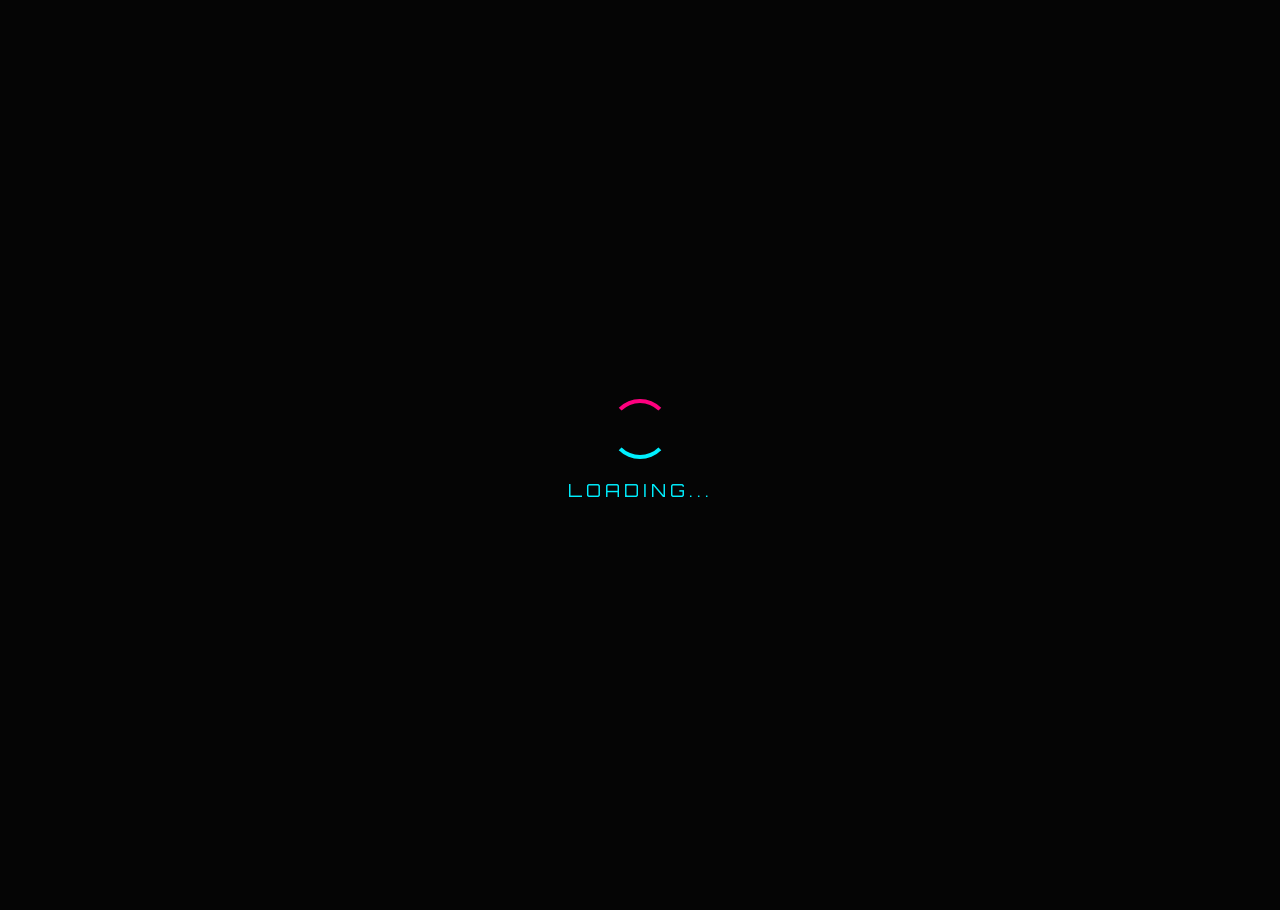
==== index.html @ 81f72474 "Merge branch 'main' of https://github.com/Harshraj35/Machine-learning" ====
<!DOCTYPE html>
<html lang="en">
<head>
    <meta charset="UTF-8">
    <meta name="viewport" content="width=device-width, initial-scale=1.0">
    <title>Neon City Gaming</title>
    <!-- Modern Cyberpunk Fonts -->
    <link href="https://fonts.googleapis.com/css2?family=Orbitron:wght@400;700;900&family=Rajdhani:wght@400;600;700&display=swap" rel="stylesheet">
    <link rel="stylesheet" href="style.css">
</head>
<body>

    <!-- Audio element for background music -->
    <audio id="bg-music" src="https://www.soundhelix.com/examples/mp3/SoundHelix-Song-1.mp3" loop></audio>

    <div id="loader" class="loader-container">
        <div class="loader-ring"></div>
        <div class="loader-text">LOADING...</div>
    </div>

    <!-- Navigation -->
    <nav class="navbar">
        <div class="nav-logo">
            <span class="neon-text">NEON</span> CITY
        </div>
        <ul class="nav-links">
            <li><a href="#" class="nav-link active" data-target="home-page">HOME</a></li>
            <li><a href="#" class="nav-link" data-target="about-page">ABOUT</a></li>
            <li id="nav-login"><a href="#" class="nav-link" data-target="login-page">LOGIN</a></li>
            <li id="nav-register"><a href="#" class="nav-link btn-glow" data-target="register-page">REGISTER</a></li>
            <li id="nav-dashboard" class="hidden"><a href="#" class="nav-link" data-target="dashboard-page">DASHBOARD</a></li>
            <li id="nav-logout" class="hidden"><a href="#" id="logout-btn" class="nav-link">LOGOUT</a></li>
        </ul>
        <div class="music-toggle">
            <span id="music-icon">🎵 MUSIC: OFF</span>
        </div>
    </nav>

    <!-- Main Content Container -->
    <main id="main-content">
        <!-- Home Page -->
        <section id="home-page" class="page active">
            <div class="hero-section" style="background-image: linear-gradient(rgba(0,0,0,0.6), rgba(0,0,0,0.8)), url('assets/hero_bg.png');">
                <div class="hero-content">
                    <h1 class="glitch-text" data-text="WELCOME TO THE UNDERGROUND">WELCOME TO THE UNDERGROUND</h1>
                    <p>Enter the city, make your mark, and rise to the top.</p>
                    <button class="btn-neon large play-now-btn">PLAY NOW</button>
                </div>
            </div>
        </section>

        <!-- About Page -->
        <section id="about-page" class="page">
            <div class="container text-center vh-100 flex-center">
                <h1 class="neon-text">ABOUT THE CITY</h1>
                <p>Welcome to the ultimate cyberpunk playground.</p>
            </div>
        </section>

        <!-- Login Page -->
        <section id="login-page" class="page">
            <div class="form-container">
                <h2 class="neon-text text-center">ACCESS TERMINAL</h2>
                <form id="login-form">
                    <div class="input-group">
                        <label>USERNAME / EMAIL</label>
                        <input type="text" id="login-username" required placeholder="Enter your credentials">
                    </div>
                    <div class="input-group">
                        <label>PASSWORD</label>
                        <input type="password" id="login-password" required placeholder="Enter password">
                    </div>
                    <div class="form-options">
                        <label class="checkbox-container">
                            <input type="checkbox" id="remember-me">
                            <span class="checkmark"></span>
                            Remember Me
                        </label>
                        <a href="#" class="forgot-link">Forgot Password?</a>
                    </div>
                    <div id="login-error" class="error-msg"></div>
                    <button type="submit" class="btn-neon full-width">INITIALIZE LOGIN</button>
                    <p class="text-center mt-4">Don't have an ID? <a href="#" class="switch-page" data-target="register-page">Register Network</a></p>
                    <button type="button" class="btn-social google full-width mt-2">LOGIN WITH GOOGLE</button>
                </form>
            </div>
        </section>

        <!-- Register Page -->
        <section id="register-page" class="page">
            <div class="form-container">
                <h2 class="neon-text text-center">CREATE ID</h2>
                <form id="register-form">
                    <div class="input-group">
                        <label>USERNAME</label>
                        <input type="text" id="reg-username" required placeholder="Choose an alias">
                    </div>
                    <div class="input-group">
                        <label>EMAIL</label>
                        <input type="email" id="reg-email" required placeholder="Enter secure email">
                    </div>
                    <div class="input-group">
                        <label>PASSWORD</label>
                        <input type="password" id="reg-password" required placeholder="Create password">
                        <div class="password-strength">
                            <div class="strength-bar"></div>
                        </div>
                    </div>
                    <div class="input-group">
                        <label>CONFIRM PASSWORD</label>
                        <input type="password" id="reg-confirm" required placeholder="Verify password">
                    </div>
                    <div id="reg-error" class="error-msg"></div>
                    <button type="submit" class="btn-neon full-width pt-submit">REGISTER PROTOCOL</button>
                    <p class="text-center mt-4">Already in the network? <a href="#" class="switch-page" data-target="login-page">Access Terminal</a></p>
                </form>
            </div>
        </section>

        <!-- Dashboard Page -->
        <section id="dashboard-page" class="page">
            <div class="dashboard-container">
                <div class="profile-header">
                    <img src="assets/avatar.png" alt="Avatar" class="profile-avatar">
                    <div class="profile-info">
                        <h2 class="neon-text">WELCOME, <span id="dash-username">USER</span></h2>
                        <p class="rank">STREET CRED: <span class="highlight">GANGSTER</span></p>
                    </div>
                </div>
                
                <div class="stats-grid">
                    <div class="stat-card">
                        <h3>LEVEL</h3>
                        <div class="stat-value neon-blue">42</div>
                    </div>
                    <div class="stat-card">
                        <h3>COINS</h3>
                        <div class="stat-value neon-yellow">1,337,000</div>
                    </div>
                    <div class="stat-card">
                        <h3>MISSIONS COMPLETED</h3>
                        <div class="stat-value neon-pink">84</div>
                    </div>
                </div>

                <div class="actions-grid mt-4">
                    <button class="btn-neon large">START MISSION</button>
                    <button class="btn-neon outline large">GARAGE</button>
                    <button class="btn-neon outline large">WEAPONS</button>
                </div>
            </div>
        </section>
    </main>

    <script src="script.js"></script>
</body>
</html>
---- style.css ----
:root {
    --bg-color: #050505;
    --surface-color: #1a1a1f;
    --neon-pink: #ff007f;
    --neon-purple: #b537f2;
    --neon-blue: #00f0ff;
    --neon-yellow: #fcee0a;
    --text-main: #f0f0f0;
    --text-muted: #888;
    --font-heading: 'Orbitron', sans-serif;
    --font-body: 'Rajdhani', sans-serif;
}

* {
    margin: 0;
    padding: 0;
    box-sizing: border-box;
}

body {
    background-color: var(--bg-color);
    color: var(--text-main);
    font-family: var(--font-body);
    font-size: 18px;
    overflow-x: hidden;
}

/* Typography */
h1, h2, h3, h4 {
    font-family: var(--font-heading);
    letter-spacing: 2px;
}

.neon-text {
    color: var(--neon-pink);
    text-shadow: 0 0 10px var(--neon-pink), 0 0 20px var(--neon-pink);
}

.neon-blue { color: var(--neon-blue); text-shadow: 0 0 10px var(--neon-blue); }
.neon-yellow { color: var(--neon-yellow); text-shadow: 0 0 10px var(--neon-yellow); }
.neon-purple { color: var(--neon-purple); text-shadow: 0 0 10px var(--neon-purple); }

/* Loader */
.loader-container {
    position: fixed;
    top: 0; left: 0; width: 100%; height: 100%;
    background: var(--bg-color);
    z-index: 9999;
    display: flex;
    flex-direction: column;
    align-items: center;
    justify-content: center;
    transition: opacity 0.5s ease;
}

.loader-ring {
    width: 60px;
    height: 60px;
    border: 4px solid transparent;
    border-top-color: var(--neon-pink);
    border-bottom-color: var(--neon-blue);
    border-radius: 50%;
    animation: spin 1s linear infinite;
}

.loader-text {
    margin-top: 20px;
    font-family: var(--font-heading);
    color: var(--neon-blue);
    letter-spacing: 4px;
    animation: flash 1.5s infinite;
}

@keyframes spin { 100% { transform: rotate(360deg); } }
@keyframes flash { 0%, 100% { opacity: 1; } 50% { opacity: 0.3; } }

/* Navigation */
.navbar {
    position: fixed;
    top: 0; width: 100%;
    display: flex;
    justify-content: space-between;
    align-items: center;
    padding: 20px 50px;
    background: rgba(0, 0, 0, 0.8);
    backdrop-filter: blur(10px);
    border-bottom: 2px solid var(--neon-purple);
    z-index: 100;
}

.nav-logo {
    font-family: var(--font-heading);
    font-size: 24px;
    font-weight: 900;
}

.nav-links {
    list-style: none;
    display: flex;
    gap: 30px;
}

.nav-links li.hidden {
    display: none;
}

.nav-link {
    color: var(--text-main);
    text-decoration: none;
    font-family: var(--font-heading);
    font-size: 14px;
    letter-spacing: 1px;
    transition: all 0.3s ease;
    padding: 8px 12px;
}

.nav-link:hover, .nav-link.active {
    color: var(--neon-blue);
    text-shadow: 0 0 8px var(--neon-blue);
}

.music-toggle {
    cursor: pointer;
    font-family: var(--font-heading);
    font-size: 14px;
    color: var(--neon-purple);
}

/* Buttons */
.btn-neon {
    background: transparent;
    border: 2px solid var(--neon-pink);
    color: var(--neon-pink);
    padding: 10px 20px;
    font-family: var(--font-heading);
    font-size: 16px;
    font-weight: bold;
    cursor: pointer;
    text-transform: uppercase;
    transition: all 0.3s ease;
    box-shadow: 0 0 10px rgba(255, 0, 127, 0.2), inset 0 0 10px rgba(255, 0, 127, 0.2);
    border-radius: 4px;
    display: inline-block;
    text-align: center;
}

.btn-neon:hover {
    background: var(--neon-pink);
    color: #fff;
    box-shadow: 0 0 20px var(--neon-pink), inset 0 0 10px var(--neon-pink);
}

.btn-neon.outline {
    border-color: var(--neon-blue);
    color: var(--neon-blue);
    box-shadow: 0 0 10px rgba(0, 240, 255, 0.2);
}

.btn-neon.outline:hover {
    background: var(--neon-blue);
    color: #000;
    box-shadow: 0 0 20px var(--neon-blue);
}

.btn-neon.large {
    padding: 15px 30px;
    font-size: 20px;
}

.full-width {
    width: 100%;
}

.mt-4 { margin-top: 2rem; }
.mt-2 { margin-top: 1rem; }
.text-center { text-align: center; }

/* Pages Structure */
.page {
    display: none;
    min-height: 100vh;
    padding-top: 80px; /* offset navbar */
    animation: fadeIn 0.5s ease forwards;
}

.page.active {
    display: block;
}

@keyframes fadeIn {
    from { opacity: 0; transform: translateY(10px); }
    to { opacity: 1; transform: translateY(0); }
}

/* Hero Section */
.hero-section {
    height: 100vh;
    background-size: cover;
    background-position: center;
    background-repeat: no-repeat;
    display: flex;
    align-items: center;
    justify-content: center;
    margin-top: -80px; /* Cover whole screen */
    position: relative;
}

.hero-section::after {
    content: '';
    position: absolute;
    bottom: 0; left: 0; right: 0;
    height: 100px;
    background: linear-gradient(to top, var(--bg-color), transparent);
}

.hero-content {
    text-align: center;
    z-index: 10;
}

.hero-content p {
    font-size: 24px;
    margin: 20px 0 40px;
    color: var(--text-muted);
}

.glitch-text {
    font-size: 5rem;
    font-weight: 900;
    color: #fff;
    position: relative;
    text-transform: uppercase;
    text-shadow: 0.05em 0 0 var(--neon-pink), -0.05em -0.05em 0 var(--neon-blue);
}

/* Forms Container */
.form-container {
    max-width: 450px;
    margin: 50px auto;
    background: rgba(20, 20, 25, 0.8);
    padding: 40px;
    border: 1px solid var(--neon-purple);
    border-radius: 8px;
    box-shadow: 0 0 30px rgba(181, 55, 242, 0.2);
    backdrop-filter: blur(5px);
}

.input-group {
    margin-bottom: 25px;
}

.input-group label {
    display: block;
    margin-bottom: 8px;
    font-family: var(--font-heading);
    color: var(--neon-blue);
    font-size: 14px;
}

.input-group input {
    width: 100%;
    padding: 12px;
    background: rgba(0, 0, 0, 0.6);
    border: 1px solid #333;
    color: #fff;
    font-family: var(--font-body);
    font-size: 16px;
    outline: none;
    transition: all 0.3s;
    border-radius: 4px;
}

.input-group input:focus {
    border-color: var(--neon-pink);
    box-shadow: 0 0 10px rgba(255, 0, 127, 0.3);
}

.form-options {
    display: flex;
    justify-content: space-between;
    font-size: 14px;
    margin-bottom: 20px;
}

.forgot-link {
    color: var(--neon-blue);
    text-decoration: none;
}
.forgot-link:hover { text-decoration: underline; }

.switch-page {
    color: var(--neon-pink);
    cursor: pointer;
    text-decoration: none;
}

.error-msg {
    color: #ff3333;
    font-size: 14px;
    margin-bottom: 15px;
    text-align: center;
    display: none;
}

.btn-social.google {
    background: #fff;
    color: #333;
    border: none;
    padding: 10px;
    font-family: var(--font-heading);
    font-weight: bold;
    cursor: pointer;
    border-radius: 4px;
    transition: 0.3s;
}

.btn-social.google:hover {
    background: #e0e0e0;
}

/* Password Strength */
.password-strength {
    height: 4px;
    background: #333;
    margin-top: 8px;
    border-radius: 2px;
    overflow: hidden;
}
.strength-bar {
    height: 100%;
    width: 0%;
    transition: 0.3s;
}

/* Dashboard */
.dashboard-container {
    max-width: 1000px;
    margin: 0 auto;
    padding: 40px 20px;
}

.profile-header {
    display: flex;
    align-items: center;
    gap: 30px;
    margin-bottom: 50px;
    background: var(--surface-color);
    padding: 30px;
    border: 1px solid #333;
    border-radius: 8px;
    box-shadow: 0 10px 30px rgba(0,0,0,0.5);
}

.profile-avatar {
    width: 120px;
    height: 120px;
    border-radius: 50%;
    border: 3px solid var(--neon-blue);
    box-shadow: 0 0 15px var(--neon-blue);
    object-fit: cover;
}

.rank {
    font-size: 20px;
    color: var(--text-muted);
}
.rank .highlight {
    color: var(--neon-yellow);
    font-weight: bold;
}

.stats-grid {
    display: grid;
    grid-template-columns: repeat(auto-fit, minmax(250px, 1fr));
    gap: 20px;
}

.stat-card {
    background: var(--surface-color);
    padding: 30px;
    text-align: center;
    border: 1px solid #333;
    border-radius: 8px;
    transition: transform 0.3s;
}

.stat-card:hover {
    transform: translateY(-5px);
    border-color: var(--neon-purple);
    box-shadow: 0 0 20px rgba(181, 55, 242, 0.2);
}

.stat-card h3 {
    color: var(--text-muted);
    font-size: 16px;
    margin-bottom: 15px;
}

.stat-value {
    font-size: 36px;
    font-family: var(--font-heading);
    font-weight: bold;
}

.actions-grid {
    display: flex;
    gap: 20px;
    flex-wrap: wrap;
}

/* Utility to center flex content */
.flex-center {
    display: flex;
    flex-direction: column;
    justify-content: center;
    align-items: center;
}

.vh-100 {
    height: calc(100vh - 80px);
}

/* Responsive */
@media (max-width: 768px) {
    .navbar { padding: 15px 20px; flex-wrap: wrap; }
    .nav-links { gap: 15px; margin-top: 15px; width: 100%; justify-content: center; flex-wrap: wrap; }
    .glitch-text { font-size: 3rem; }
    .hero-content p { font-size: 18px; }
    .profile-header { flex-direction: column; text-align: center; }
}
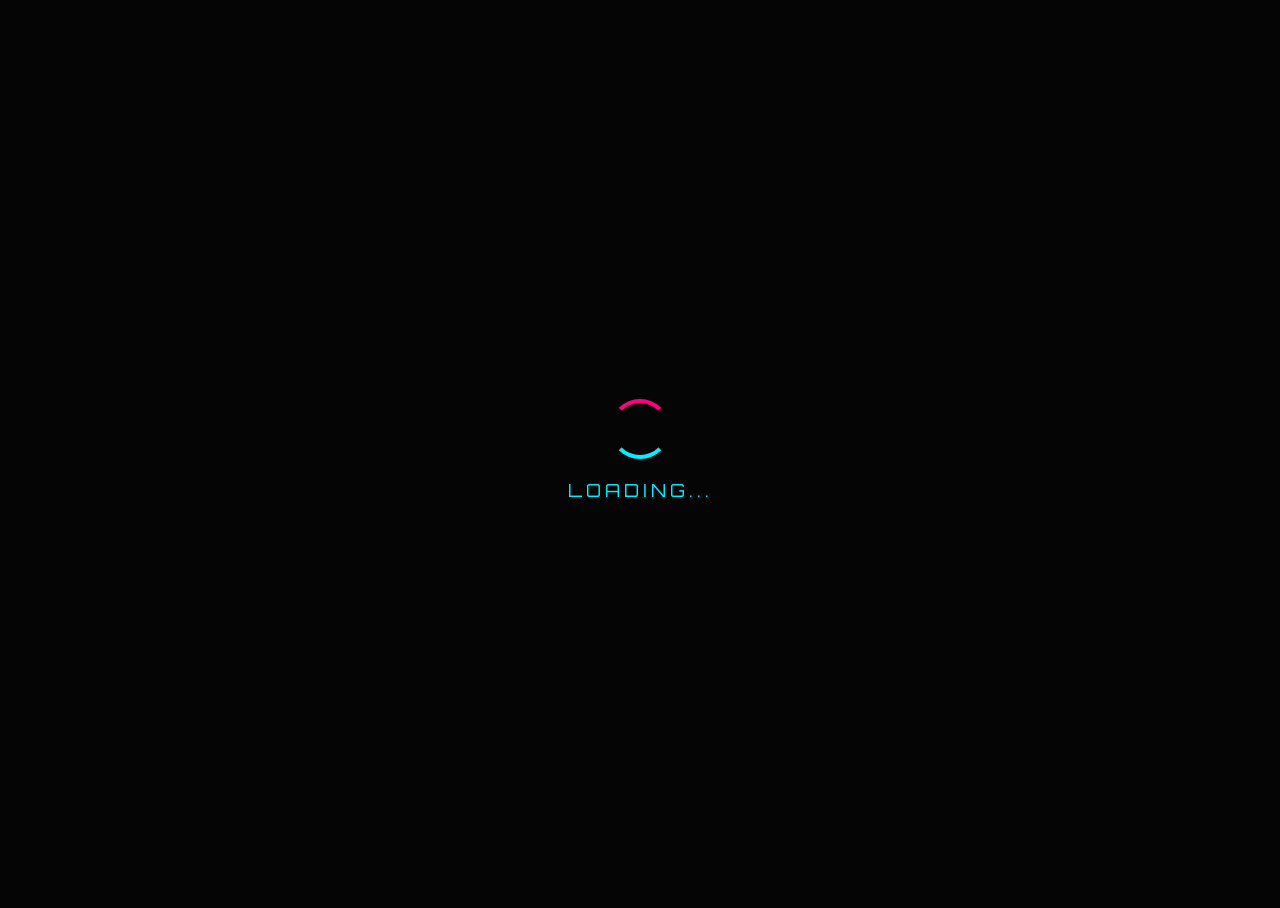
==== commit 246bf1c4: "neon" ====
--- a/index.html
+++ b/index.html
@@ -6,6 +6,19 @@
     <title>Neon City Gaming</title>
     <!-- Modern Cyberpunk Fonts -->
     <link href="https://fonts.googleapis.com/css2?family=Orbitron:wght@400;700;900&family=Rajdhani:wght@400;600;700&display=swap" rel="stylesheet">
+    
+    <!-- Firebase Import Map for SDKs -->
+    <script type="importmap">
+        {
+            "imports": {
+                "firebase/app": "https://www.gstatic.com/firebasejs/10.12.0/firebase-app.js",
+                "firebase/analytics": "https://www.gstatic.com/firebasejs/10.12.0/firebase-analytics.js",
+                "firebase/auth": "https://www.gstatic.com/firebasejs/10.12.0/firebase-auth.js",
+                "firebase/firestore": "https://www.gstatic.com/firebasejs/10.12.0/firebase-firestore.js"
+            }
+        }
+    </script>
+    
     <link rel="stylesheet" href="style.css">
 </head>
 <body>
@@ -51,9 +64,31 @@
 
         <!-- About Page -->
         <section id="about-page" class="page">
-            <div class="container text-center vh-100 flex-center">
-                <h1 class="neon-text">ABOUT THE CITY</h1>
-                <p>Welcome to the ultimate cyberpunk playground.</p>
+            <div class="container about-container">
+                <div class="about-content">
+                    <h1 class="neon-text text-center glitch-text" style="font-size: 3rem;" data-text="ABOUT THE CITY">ABOUT THE CITY</h1>
+                    <p class="text-center lead-text mt-4">Welcome to Neon City, the ultimate cyberpunk playground where only the strong survive. Build your empire, race through neon-lit streets, and conquer the underground.</p>
+                    
+                    <div class="features-grid mt-4">
+                        <div class="feature-card">
+                            <h3 class="neon-blue">EXPLORE</h3>
+                            <p>Dive into a sprawling metropolis filled with secrets, hidden missions, and endless possibilities.</p>
+                        </div>
+                        <div class="feature-card">
+                            <h3 class="neon-pink">BATTLE</h3>
+                            <p>Engage in high-stakes gang wars and tactical shootouts to climb the ranks of the underworld.</p>
+                        </div>
+                        <div class="feature-card">
+                            <h3 class="neon-yellow">CUSTOMIZE</h3>
+                            <p>Modify your vehicles, upgrade your weapons, and tailor your character's look with futuristic gear.</p>
+                        </div>
+                    </div>
+                    
+                    <div class="about-footer text-center mt-4" style="margin-top: 4rem;">
+                        <h2 class="neon-text" style="font-size: 24px; margin-bottom: 20px;">JOIN THE REVOLUTION</h2>
+                        <button class="btn-neon large switch-page" data-target="register-page">INITIALIZE PROTOCOL</button>
+                    </div>
+                </div>
             </div>
         </section>
 
@@ -81,7 +116,7 @@
                     <div id="login-error" class="error-msg"></div>
                     <button type="submit" class="btn-neon full-width">INITIALIZE LOGIN</button>
                     <p class="text-center mt-4">Don't have an ID? <a href="#" class="switch-page" data-target="register-page">Register Network</a></p>
-                    <button type="button" class="btn-social google full-width mt-2">LOGIN WITH GOOGLE</button>
+                    <button type="button" id="google-login" class="btn-social google full-width mt-2">LOGIN WITH GOOGLE</button>
                 </form>
             </div>
         </section>
@@ -125,6 +160,16 @@
                     <div class="profile-info">
                         <h2 class="neon-text">WELCOME, <span id="dash-username">USER</span></h2>
                         <p class="rank">STREET CRED: <span class="highlight">GANGSTER</span></p>
+                        
+                        <div class="progress-container mt-2">
+                            <div class="progress-label">
+                                <span>Level 42</span>
+                                <span>65% to Level 43</span>
+                            </div>
+                            <div class="progress-bar">
+                                <div class="progress-fill neon-blue-bg" style="width: 65%;"></div>
+                            </div>
+                        </div>
                     </div>
                 </div>
                 
@@ -143,15 +188,56 @@
                     </div>
                 </div>
 
-                <div class="actions-grid mt-4">
+                <div class="dashboard-sections-grid mt-4">
+                    <div class="dashboard-panel">
+                        <h3 class="neon-text mb-3">RECENT ACTIVITY</h3>
+                        <ul class="activity-list">
+                            <li>
+                                <span class="activity-time">2 mins ago</span>
+                                <span class="activity-desc">Completed "Cyber-Bank Heist"</span>
+                                <span class="activity-reward neon-yellow">+50,000</span>
+                            </li>
+                            <li>
+                                <span class="activity-time">1 hour ago</span>
+                                <span class="activity-desc">Purchased "Neon Katana"</span>
+                                <span class="activity-reward text-danger">-12,000</span>
+                            </li>
+                            <li>
+                                <span class="activity-time">3 hours ago</span>
+                                <span class="activity-desc">Won Street Race</span>
+                                <span class="activity-reward neon-blue">+500 XP</span>
+                            </li>
+                        </ul>
+                    </div>
+
+                    <div class="dashboard-panel">
+                        <h3 class="neon-text mb-3">CURRENT GEAR</h3>
+                        <div class="gear-grid">
+                            <div class="gear-item">
+                                <div class="gear-icon">🚗</div>
+                                <span>Cyber V-Spec</span>
+                            </div>
+                            <div class="gear-item">
+                                <div class="gear-icon">🔫</div>
+                                <span>Plasma Rifle</span>
+                            </div>
+                            <div class="gear-item hide-mobile">
+                                <div class="gear-icon">🛡️</div>
+                                <span>Nano-Armor v2</span>
+                            </div>
+                        </div>
+                    </div>
+                </div>
+
+                <div class="actions-grid mt-4 mb-4">
                     <button class="btn-neon large">START MISSION</button>
                     <button class="btn-neon outline large">GARAGE</button>
-                    <button class="btn-neon outline large">WEAPONS</button>
+                    <button class="btn-neon outline large">BLACK MARKET</button>
                 </div>
             </div>
         </section>
     </main>
 
-    <script src="script.js"></script>
+    <script type="module" src="script.js"></script>
 </body>
 </html>
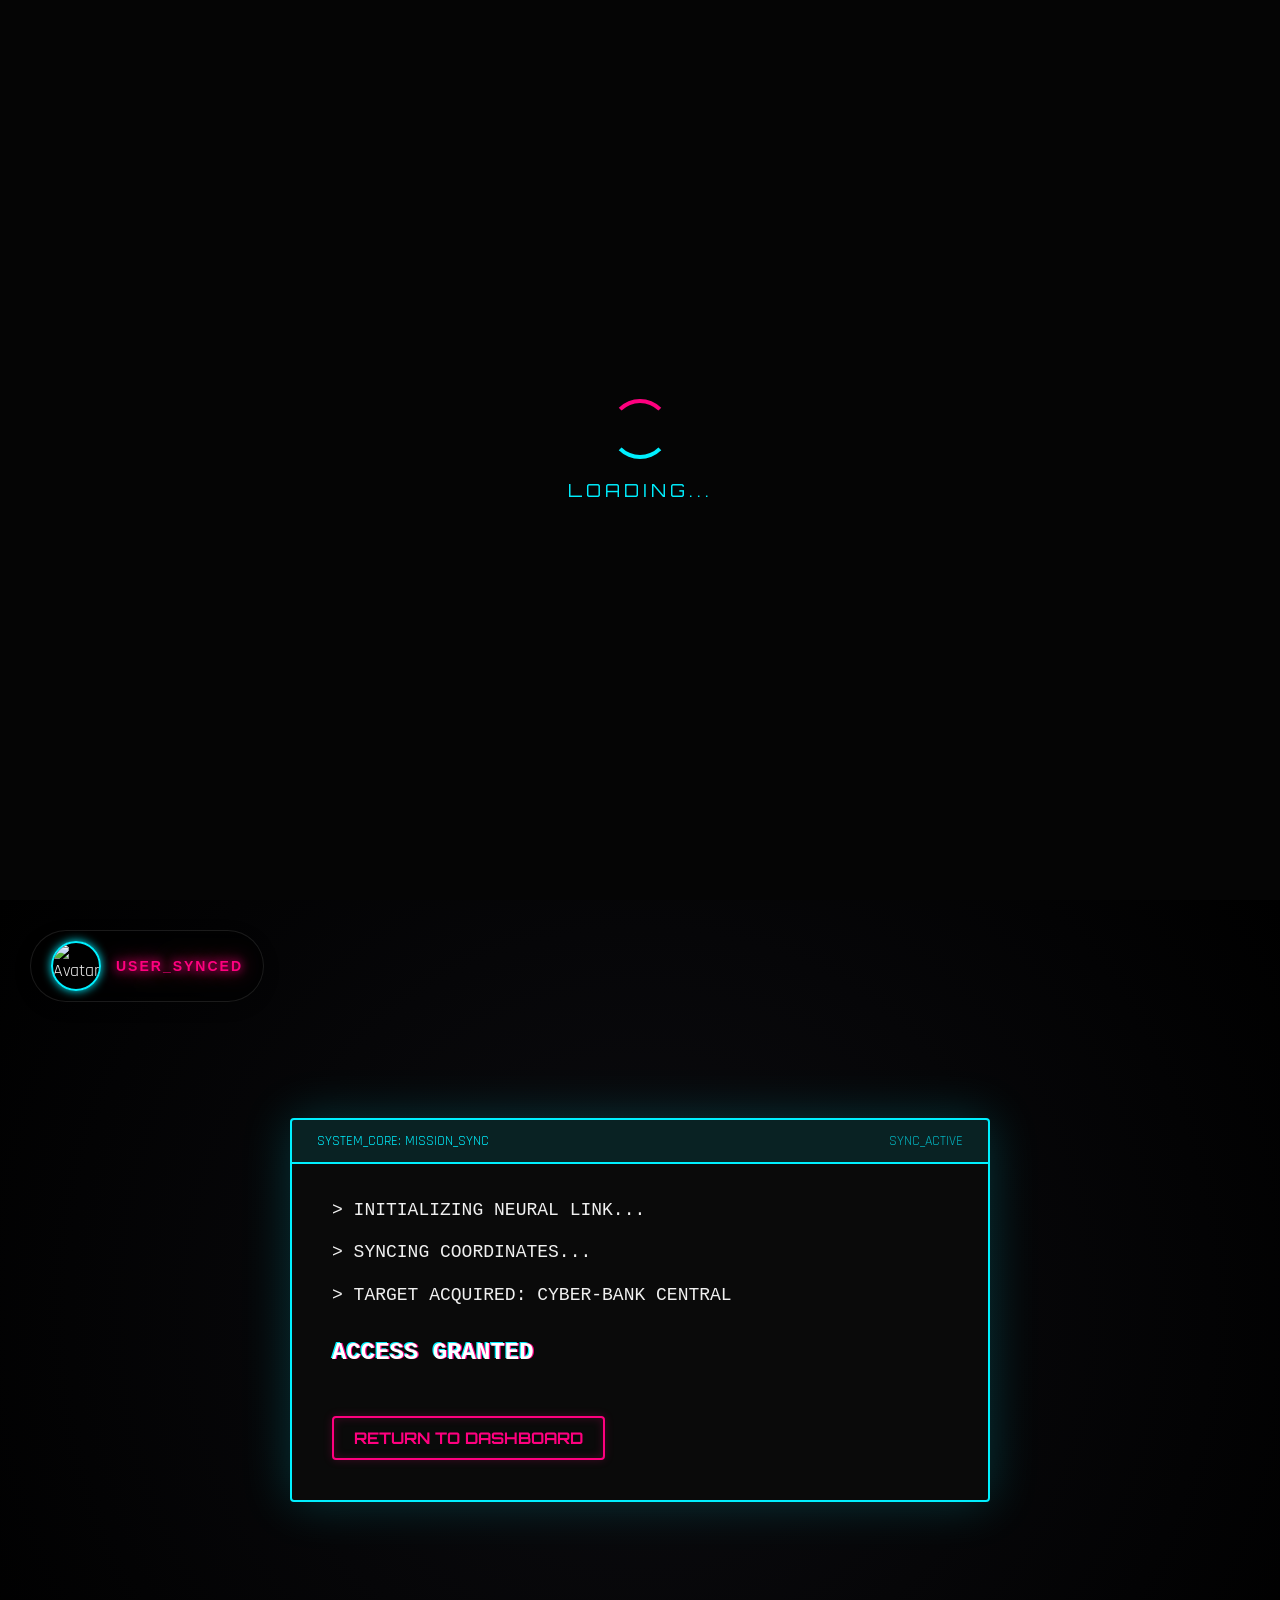
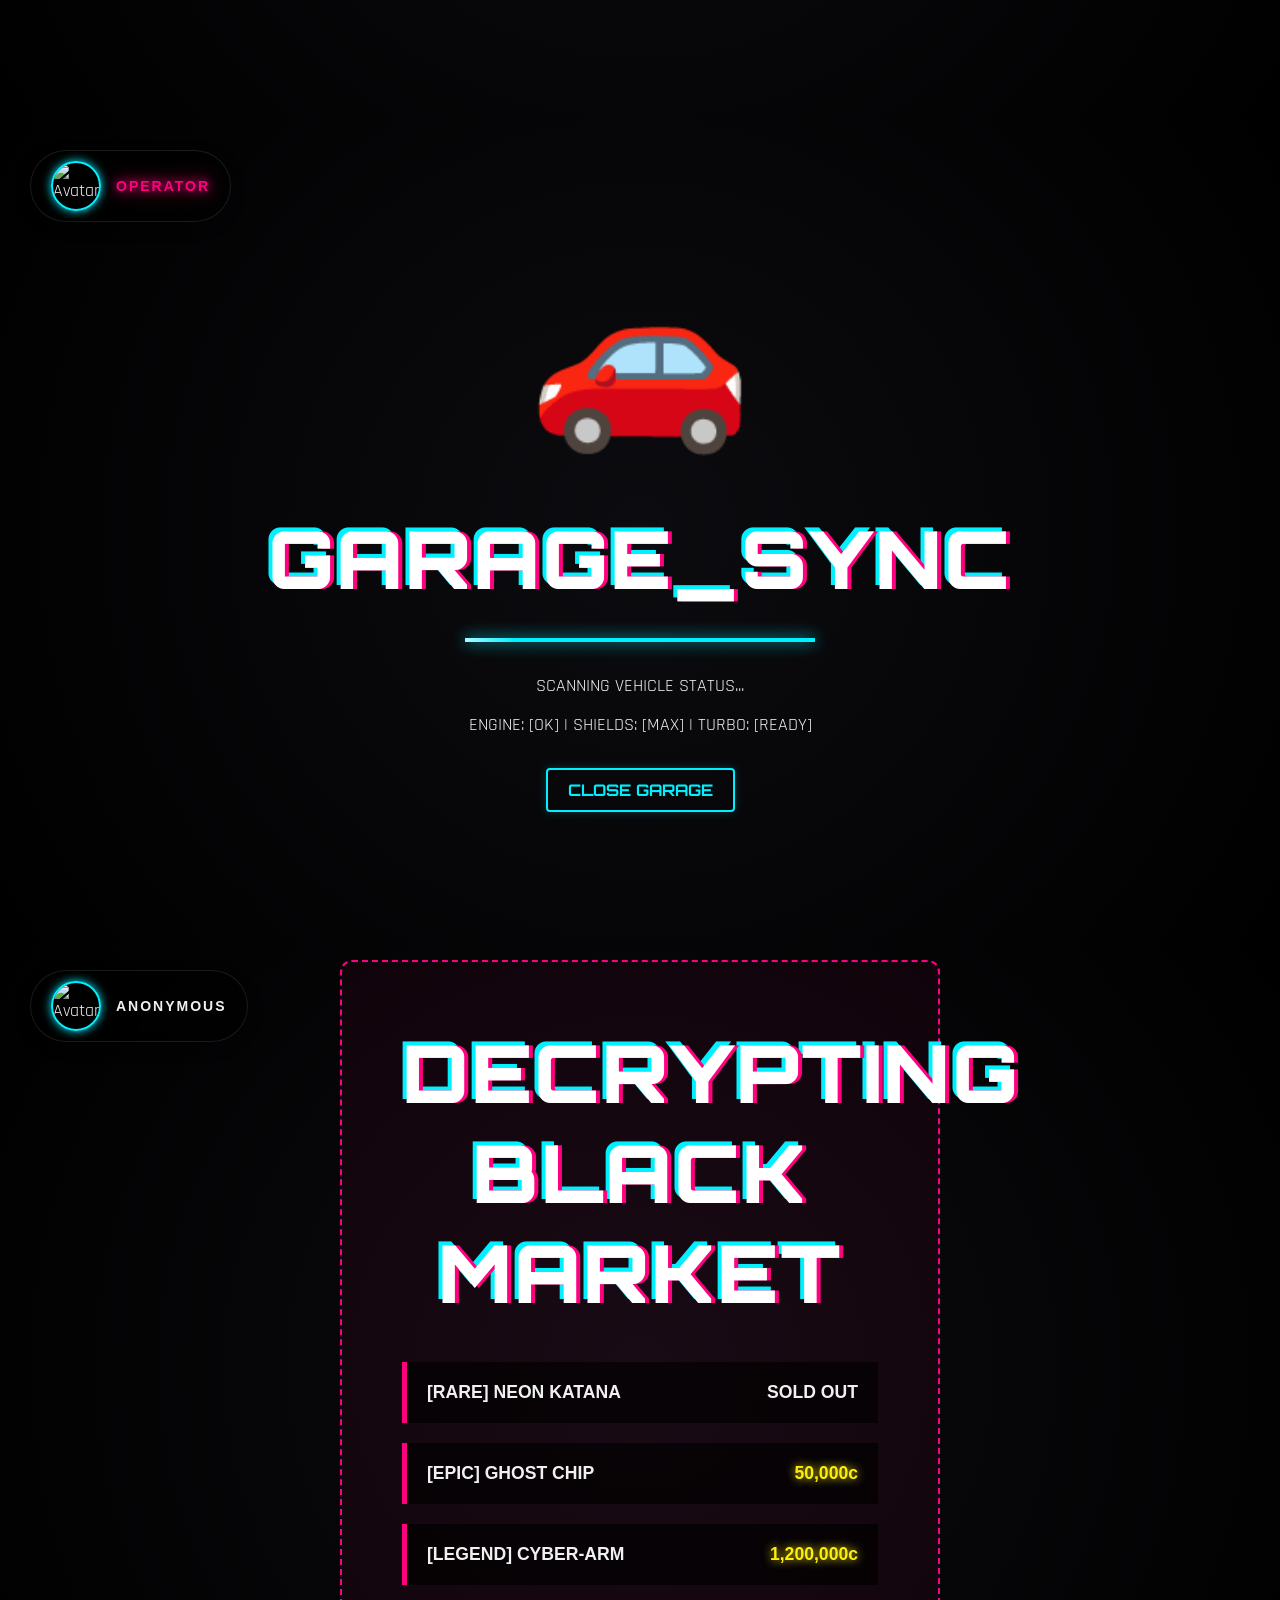
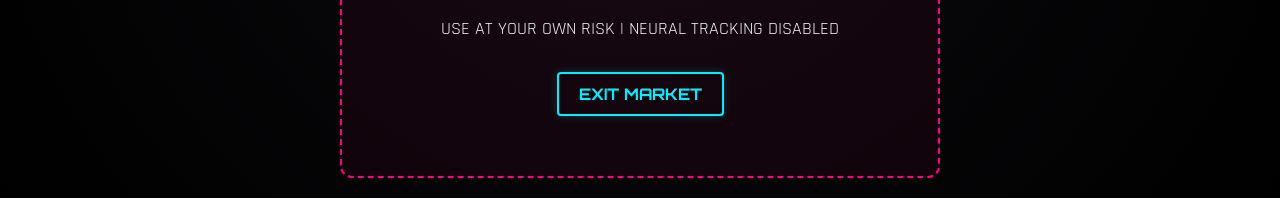
==== commit a9f87caa: "neon" ====
--- a/index.html
+++ b/index.html
@@ -230,13 +230,78 @@
                 </div>
 
                 <div class="actions-grid mt-4 mb-4">
-                    <button class="btn-neon large">START MISSION</button>
-                    <button class="btn-neon outline large">GARAGE</button>
-                    <button class="btn-neon outline large">BLACK MARKET</button>
-                </div>
+                    <button id="start-mission-btn" class="btn-neon large">START MISSION</button>
+                    <button id="garage-btn" class="btn-neon outline large">GARAGE</button>
+                    <button id="black-market-btn" class="btn-neon outline large">BLACK MARKET</button>
+                </div>
+            </div>
+        </section>
+
+        <!-- Mission Effect Page -->
+        <section id="mission-effect-page" class="page effect-page">
+            <div class="user-badge">
+                <img src="assets/avatar.png" alt="Avatar" class="mini-avatar">
+                <span class="user-status neon-text">USER_SYNCED</span>
+            </div>
+            <div class="terminal-container">
+                <div class="terminal-header">SYSTEM_CORE: MISSION_SYNC</div>
+                <div class="terminal-body" id="mission-terminal-text">
+                    <p class="text-blue">> INITIALIZING NEURAL LINK...</p>
+                    <p class="text-blue">> SYNCING COORDINATES...</p>
+                    <p class="text-pink">> TARGET ACQUIRED: CYBER-BANK CENTRAL</p>
+                    <p class="neon-text glitch-text" style="font-size: 24px; margin-top: 20px;">ACCESS GRANTED</p>
+                </div>
+                <button class="btn-neon mt-4 switch-page" data-target="dashboard-page">RETURN TO DASHBOARD</button>
+            </div>
+        </section>
+
+        <!-- Garage Effect Page -->
+        <section id="garage-effect-page" class="page effect-page">
+            <div class="user-badge">
+                <img src="assets/avatar.png" alt="Avatar" class="mini-avatar">
+                <span class="user-status neon-text">OPERATOR</span>
+            </div>
+            <div class="garage-visual">
+                <div class="car-outline">🚗</div>
+                <h2 class="neon-text glitch-text">GARAGE_SYNC</h2>
+                <div class="scanning-bar"></div>
+                <p class="mt-4">SCANNING VEHICLE STATUS...</p>
+                <div class="stats-mini mt-2">
+                    <span>ENGINE: [OK]</span> | <span>SHIELDS: [MAX]</span> | <span>TURBO: [READY]</span>
+                </div>
+                <button class="btn-neon outline mt-4 switch-page" data-target="dashboard-page">CLOSE GARAGE</button>
+            </div>
+        </section>
+
+        <!-- Market Effect Page -->
+        <section id="market-effect-page" class="page effect-page">
+            <div class="user-badge">
+                <img src="assets/avatar.png" alt="Avatar" class="mini-avatar">
+                <span class="user-status text-danger">ANONYMOUS</span>
+            </div>
+            <div class="market-container">
+                <h1 class="text-danger glitch-text underline" data-text="DECRYPTING BLACK MARKET">DECRYPTING BLACK MARKET</h1>
+                <div class="market-items mt-4">
+                    <div class="market-item">
+                        <span>[RARE] NEON KATANA</span>
+                        <span class="text-danger">SOLD OUT</span>
+                    </div>
+                    <div class="market-item">
+                        <span>[EPIC] GHOST CHIP</span>
+                        <span class="neon-yellow">50,000c</span>
+                    </div>
+                    <div class="market-item">
+                        <span>[LEGEND] CYBER-ARM</span>
+                        <span class="neon-yellow">1,200,000c</span>
+                    </div>
+                </div>
+                <p class="mt-4 text-muted small">USE AT YOUR OWN RISK | NEURAL TRACKING DISABLED</p>
+                <button class="btn-neon outline mt-4 switch-page" data-target="dashboard-page">EXIT MARKET</button>
             </div>
         </section>
     </main>
+
+    <div id="notification-container" class="notification-container"></div>
 
     <script type="module" src="script.js"></script>
 </body>
--- a/style.css
+++ b/style.css
@@ -420,11 +420,282 @@
     height: calc(100vh - 80px);
 }
 
+/* About Page Styles */
+.about-container {
+    max-width: 1200px;
+    margin: 0 auto;
+    padding: 40px 20px;
+    min-height: calc(100vh - 80px);
+    display: flex;
+    flex-direction: column;
+    justify-content: center;
+}
+
+.about-content {
+    background: rgba(20, 20, 25, 0.6);
+    padding: 50px;
+    border: 1px solid #333;
+    border-radius: 8px;
+    box-shadow: 0 0 30px rgba(0, 0, 0, 0.8);
+    backdrop-filter: blur(10px);
+}
+
+.lead-text {
+    font-size: 20px;
+    color: var(--text-muted);
+    max-width: 800px;
+    margin: 0 auto;
+    line-height: 1.6;
+}
+
+.features-grid {
+    display: grid;
+    grid-template-columns: repeat(auto-fit, minmax(280px, 1fr));
+    gap: 30px;
+}
+
+.feature-card {
+    background: rgba(10, 10, 15, 0.8);
+    padding: 30px;
+    border: 1px solid var(--neon-purple);
+    border-radius: 8px;
+    text-align: center;
+    transition: transform 0.3s, box-shadow 0.3s;
+}
+
+.feature-card:hover {
+    transform: translateY(-10px);
+    box-shadow: 0 10px 30px rgba(181, 55, 242, 0.3);
+}
+
+.feature-card h3 {
+    margin-bottom: 15px;
+    font-size: 24px;
+}
+
+.feature-card p {
+    color: var(--text-muted);
+    font-size: 16px;
+    line-height: 1.5;
+}
+
 /* Responsive */
 @media (max-width: 768px) {
     .navbar { padding: 15px 20px; flex-wrap: wrap; }
     .nav-links { gap: 15px; margin-top: 15px; width: 100%; justify-content: center; flex-wrap: wrap; }
-    .glitch-text { font-size: 3rem; }
+    .glitch-text { font-size: 3rem !important; }
     .hero-content p { font-size: 18px; }
     .profile-header { flex-direction: column; text-align: center; }
-}
+    .about-content { padding: 30px 15px; }
+}
+
+/* Notification System */
+.notification-container {
+    position: fixed;
+    bottom: 30px;
+    right: 30px;
+    z-index: 9999;
+    display: flex;
+    flex-direction: column;
+    gap: 15px;
+    pointer-events: none;
+}
+
+.notification {
+    background: rgba(10, 10, 15, 0.95);
+    border-left: 5px solid var(--neon-blue);
+    color: white;
+    padding: 18px 30px;
+    border-radius: 4px;
+    box-shadow: 0 0 40px rgba(0, 0, 0, 0.9), 0 0 15px rgba(0, 240, 255, 0.2);
+    font-family: 'Rajdhani', sans-serif;
+    font-weight: 700;
+    text-transform: uppercase;
+    letter-spacing: 2px;
+    animation: slideIn 0.4s cubic-bezier(0.175, 0.885, 0.32, 1.275), fadeOut 0.6s ease-in 3.5s forwards;
+    min-width: 300px;
+    display: flex;
+    justify-content: space-between;
+    align-items: center;
+    backdrop-filter: blur(8px);
+    border: 1px solid rgba(255, 255, 255, 0.05);
+}
+
+.notification.success { 
+    border-left-color: var(--neon-blue); 
+    box-shadow: 0 0 20px rgba(0, 240, 255, 0.2);
+}
+
+.notification.danger { 
+    border-left-color: var(--neon-pink); 
+    box-shadow: 0 0 20px rgba(255, 0, 127, 0.2);
+}
+
+.notification.warning { 
+    border-left-color: var(--neon-yellow); 
+    box-shadow: 0 0 20px rgba(255, 240, 0, 0.2);
+}
+
+@keyframes slideIn {
+    from { transform: translateX(120%); opacity: 0; }
+    to { transform: translateX(0); opacity: 1; }
+}
+
+@keyframes fadeOut {
+    0% { opacity: 1; transform: translateX(0); }
+    100% { opacity: 0; transform: translateX(40px); visibility: hidden; }
+}
+
+/* Effect Pages Styling */
+.effect-page {
+    display: flex;
+    flex-direction: column;
+    justify-content: center;
+    align-items: center;
+    min-height: calc(100vh - 80px);
+    background: radial-gradient(circle at center, rgba(15, 15, 20, 0.8), #000);
+    position: relative;
+    padding: 20px;
+}
+
+.user-badge {
+    position: absolute;
+    top: 30px;
+    left: 30px;
+    display: flex;
+    align-items: center;
+    gap: 15px;
+    background: rgba(0, 0, 0, 0.6);
+    padding: 10px 20px;
+    border-radius: 50px;
+    border: 1px solid rgba(255, 255, 255, 0.1);
+    backdrop-filter: blur(10px);
+    box-shadow: 0 5px 15px rgba(0, 0, 0, 0.3);
+}
+
+.mini-avatar {
+    width: 50px;
+    height: 50px;
+    border-radius: 50%;
+    border: 2px solid var(--neon-blue);
+    box-shadow: 0 0 10px var(--neon-blue);
+    object-fit: cover;
+}
+
+.user-status {
+    font-size: 14px;
+    font-weight: 700;
+    letter-spacing: 2px;
+    text-transform: uppercase;
+}
+
+
+.terminal-container {
+    width: 90%;
+    max-width: 700px;
+    background: #0a0a0a;
+    border: 2px solid var(--neon-blue);
+    border-radius: 4px;
+    box-shadow: 0 0 50px rgba(0, 240, 255, 0.2);
+    padding: 40px;
+    position: relative;
+}
+
+.terminal-header {
+    border-bottom: 2px solid var(--neon-blue);
+    margin: -40px -40px 30px -40px;
+    padding: 12px 25px;
+    font-size: 14px;
+    background: rgba(0, 240, 255, 0.1);
+    color: var(--neon-blue);
+    display: flex;
+    justify-content: space-between;
+}
+
+.terminal-header::after { content: 'SYNC_ACTIVE'; color: var(--neon-blue); opacity: 0.7; }
+
+.terminal-body {
+    font-family: 'Courier New', Courier, monospace;
+    font-size: 18px;
+    line-height: 1.8;
+}
+
+.terminal-body p { margin: 10px 0; }
+
+.garage-visual {
+    text-align: center;
+}
+
+.car-outline {
+    font-size: 180px;
+    margin-bottom: 30px;
+    animation: carPulse 2s infinite;
+    display: block;
+}
+
+.scanning-bar {
+    width: 350px;
+    height: 4px;
+    background: var(--neon-blue);
+    margin: 30px auto;
+    position: relative;
+    overflow: hidden;
+    box-shadow: 0 0 15px var(--neon-blue);
+}
+
+.scanning-bar::after {
+    content: '';
+    position: absolute;
+    top: 0;
+    left: -100px;
+    width: 150px;
+    height: 100%;
+    background: linear-gradient(to right, transparent, #fff, transparent);
+    animation: scanLine 2s linear infinite;
+}
+
+.market-container {
+    text-align: center;
+    background: rgba(255, 0, 127, 0.05);
+    padding: 60px;
+    border: 2px dashed var(--neon-pink);
+    border-radius: 12px;
+    max-width: 600px;
+}
+
+.market-items {
+    display: flex;
+    flex-direction: column;
+    gap: 20px;
+    margin-top: 40px;
+}
+
+.market-item {
+    display: flex;
+    justify-content: space-between;
+    padding: 20px;
+    background: rgba(0, 0, 0, 0.7);
+    border-left: 5px solid var(--neon-pink);
+    font-weight: 700;
+    font-size: 1.1rem;
+    transition: all 0.3s;
+}
+
+.market-item:hover {
+    background: rgba(255, 0, 127, 0.1);
+    transform: scale(1.02);
+}
+
+/* Effect Animations */
+@keyframes scanLine {
+    0% { transform: translateX(-150px); }
+    100% { transform: translateX(500px); }
+}
+
+@keyframes carPulse {
+    0% { transform: scale(1); filter: drop-shadow(0 0 10px rgba(0, 240, 255, 0.3)); }
+    50% { transform: scale(1.05); filter: drop-shadow(0 0 40px rgba(0, 240, 255, 0.8)); }
+    100% { transform: scale(1); filter: drop-shadow(0 0 10px rgba(0, 240, 255, 0.3)); }
+}
+
+
